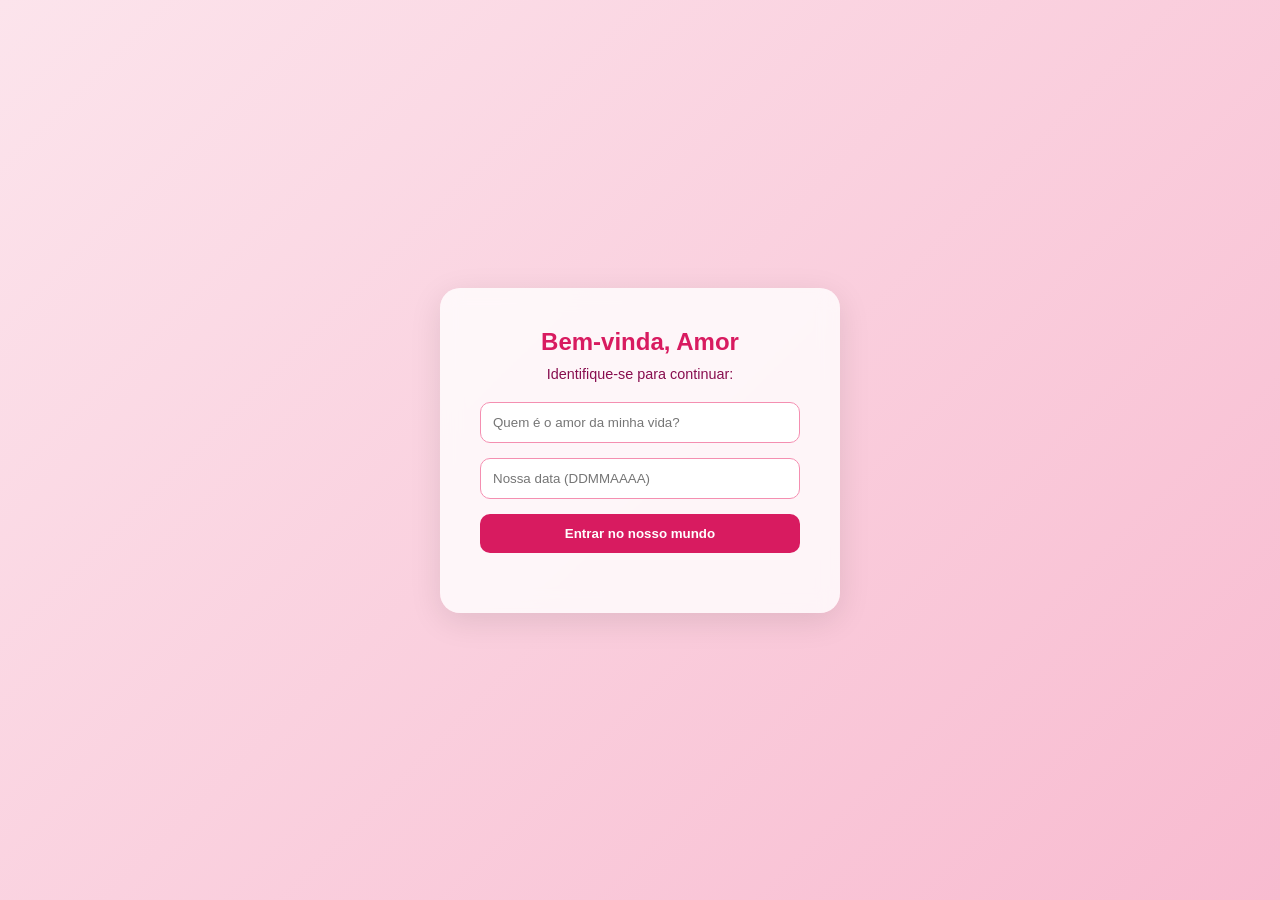
==== index.html @ aa31b29c "commit 1 base do projeto pronto, estrutura feita, falta apenas personalizar." ====
<!DOCTYPE html>
<html lang="pt-br">
<head>
    <meta charset="UTF-8">
    <meta name="viewport" content="width=device-width, initial-scale=1.0">
    <title>Nosso Momento | Login</title>
    <link rel="stylesheet" href="style.css">
</head>
<body>
    <div class="login-container">
        <form id="loginForm">
            <h2>Bem-vinda, Amor</h2>
            <p>Identifique-se para continuar:</p>
            
            <div class="input-group">
                <input type="text" id="username" placeholder="Quem é o amor da minha vida?" required>
            </div>
            
            <div class="input-group">
                <input type="password" id="password" placeholder="Nossa data (DDMMAAAA)" required>
            </div>
            
            <button type="submit">Entrar no nosso mundo</button>
            <p id="message" class="error-msg"></p>
        </form>
    </div>

    <script src="script.js"></script>
</body>
</html>
---- style.css ----
* {
    margin: 0;
    padding: 0;
    box-sizing: border-box;
    font-family: 'Segoe UI', Tahoma, Geneva, Verdana, sans-serif;
}

body {
    height: 100vh;
    display: flex;
    justify-content: center;
    align-items: center;
    background: linear-gradient(135deg, #fce4ec 0%, #f8bbd0 100%);
}

.login-container {
    background: rgba(255, 255, 255, 0.8);
    padding: 40px;
    border-radius: 20px;
    box-shadow: 0 8px 32px rgba(0, 0, 0, 0.1);
    backdrop-filter: blur(10px);
    text-align: center;
    width: 100%;
    max-width: 400px;
}

h2 { color: #d81b60; margin-bottom: 10px; }

p { color: #880e4f; margin-bottom: 20px; font-size: 0.9rem; }

.input-group { margin-bottom: 15px; }

input {
    width: 100%;
    padding: 12px;
    border: 1px solid #f48fb1;
    border-radius: 10px;
    outline: none;
    transition: 0.3s;
}

input:focus { border-color: #d81b60; box-shadow: 0 0 5px rgba(216, 27, 96, 0.3); }

button {
    width: 100%;
    padding: 12px;
    background-color: #d81b60;
    color: white;
    border: none;
    border-radius: 10px;
    cursor: pointer;
    font-weight: bold;
    transition: background 0.3s;
}

button:hover { background-color: #ad1457; }

.error-msg { color: #ff5252; margin-top: 10px; font-weight: bold; }

.opcoes-lista {
    display: flex;
    flex-direction: column;
    gap: 10px;
    margin-top: 20px;
}

.btn-opcao {
    background-color: #fce4ec;
    border: 2px solid #f48fb1;
    color: #ad1457;
    padding: 15px;
    border-radius: 10px;
    cursor: pointer;
    font-size: 1rem;
    transition: 0.3s;
}

.btn-opcao:hover {
    background-color: #f8bbd0;
    transform: scale(1.02);
}

.btn-opcao.correto {
    background-color: #c8e6c9;
    border-color: #4caf50;
    color: #2e7d32;
}

.btn-opcao.errado {
    background-color: #ffcdd2;
    border-color: #ef5350;
    color: #c62828;
}

.typing-text {
    font-size: 1.2rem;
    line-height: 1.6;
    color: #880e4f;
    text-align: left;
    min-height: 100px;
}

.grid-fotos {
    display: grid;
    grid-template-columns: repeat(2, 1fr);
    gap: 10px;
    margin: 20px 0;
}

.grid-fotos img {
    width: 100%;
    border-radius: 10px;
    border: 3px solid #f48fb1;
    transition: transform 0.3s;
}

.grid-fotos img:hover {
    transform: scale(1.05) rotate(2deg);
}

.mural-container {
    max-width: 600px; /* Mural um pouco mais largo */
}
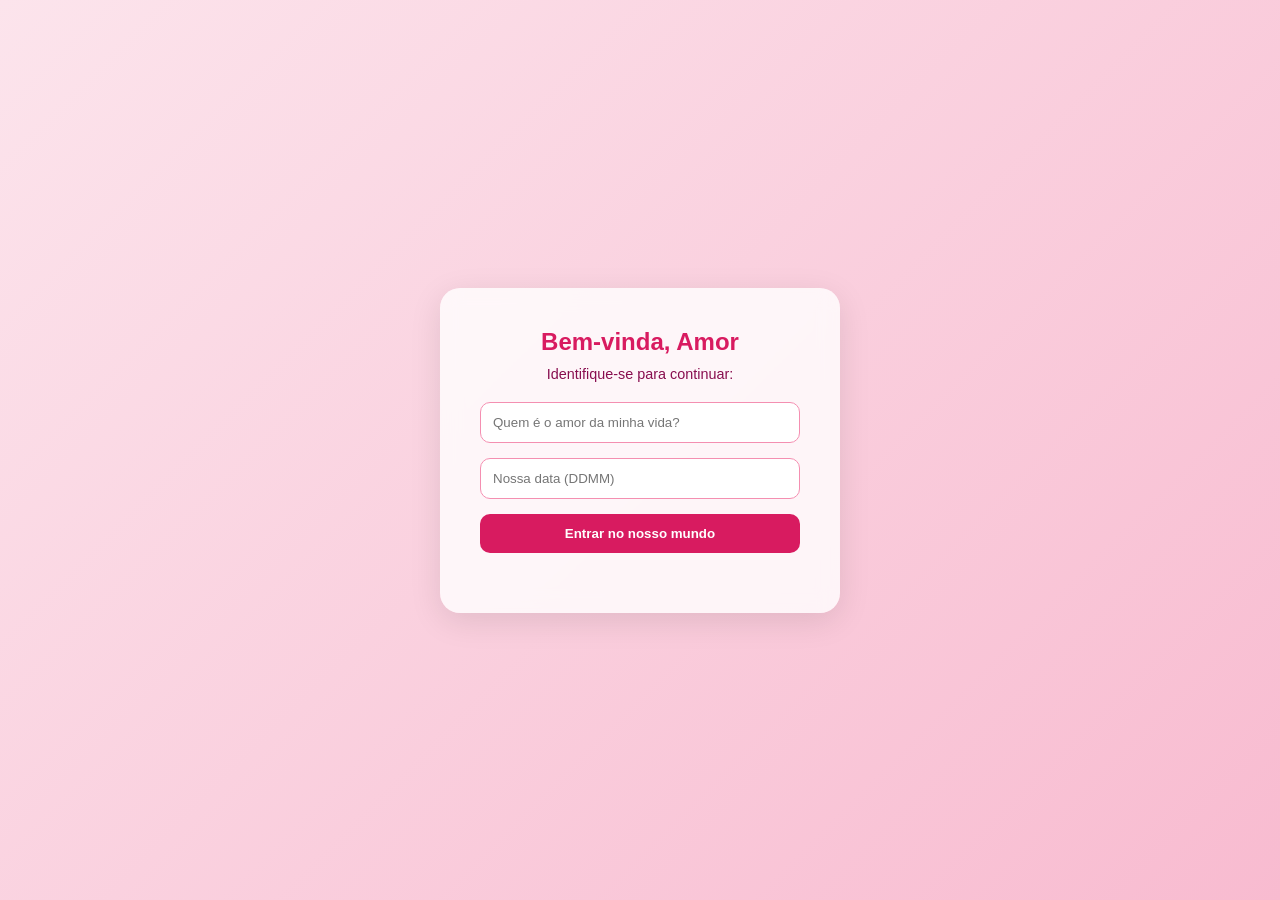
==== commit d6704ef1: "update instrucions password" ====
--- a/index.html
+++ b/index.html
@@ -17,7 +17,7 @@
             </div>
             
             <div class="input-group">
-                <input type="password" id="password" placeholder="Nossa data (DDMMAAAA)" required>
+                <input type="password" id="password" placeholder="Nossa data (DDMM)" required>
             </div>
             
             <button type="submit">Entrar no nosso mundo</button>
